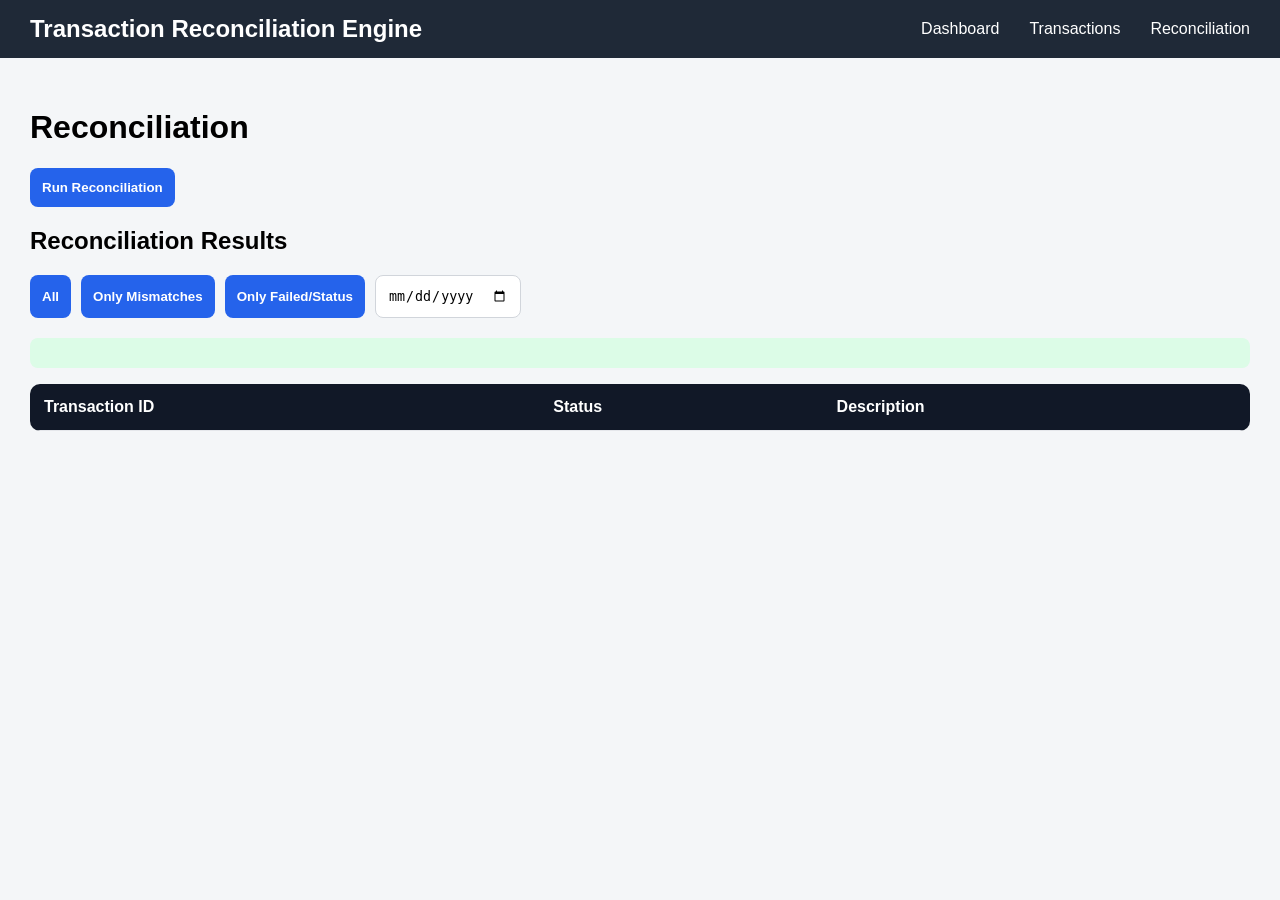
==== static/reconciliation.html @ 6c800c65 "linking static routes to flask" ====
<!DOCTYPE html>
<html>
<head>
    <title>Reconciliation</title>
    <link rel="stylesheet" href="/static/css/style.css">
</head>
<body>

<nav>
    <h2>Transaction Reconciliation Engine</h2>

    <div class="nav-links">
        <a href="index">Dashboard</a>
        <a href="transactions">Transactions</a>
        <a href="reconciliation">Reconciliation</a>
    </div>
</nav>

<main>
    <h1>Reconciliation</h1>

    <button id="runBtn">Run Reconciliation</button>

    <h2>Reconciliation Results</h2>
<div class="filters">
    <button onclick="filterResults('All')">All</button>
    <button onclick="filterResults('Mismatch')">Only Mismatches</button>
    <button onclick="filterResults('StatusMismatch')">Only Failed/Status</button>
    <input type="date" id="dateFilter" onchange="applyDateFilter()">
</div>

<p id="emptyMessage" class="empty-message"></p>
    <table>
        <thead>
            <tr>
                <th>Transaction ID</th>
                <th>Status</th>
                <th>Description</th>
            </tr>
        </thead>
        <tbody id="reconciliationTable"></tbody>
    </table>
</main>

<script src="js/reconciliation.js"></script>
</body>
</html>
---- static/css/style.css ----
body {
    margin: 0;
    font-family: Arial, sans-serif;
    background: #f4f6f8;
}

nav {
    background: #1f2937;
    color: white;
    padding: 15px 30px;
    display: flex;
    justify-content: space-between;
    align-items: center;
}

nav h2 {
    margin: 0;
}

.nav-links {
    display: flex;
    gap: 30px;
}

.nav-links a {
    color: white;
    text-decoration: none;
}

.nav-links a:hover {
    color: #93c5fd;
}

main {
    padding: 30px;
}

.page-subtitle {
    color: #6b7280;
    margin-top: -10px;
    margin-bottom: 25px;
}

.cards {
    display: grid;
    grid-template-columns: repeat(4, 1fr);
    gap: 15px;
    margin-bottom: 30px;
}

.card {
    background: white;
    padding: 20px;
    border-radius: 10px;
    border-left: 5px solid #2563eb;
    box-shadow: 0 2px 8px rgba(0,0,0,0.08);
    transition: 0.3s;
}

.card:hover {
    transform: translateY(-5px);
}

.card p {
    font-size: 30px;
    font-weight: bold;
}

.success {
    border-left-color: #16a34a;
}

.danger {
    border-left-color: #dc2626;
}

.warning {
    border-left-color: #f59e0b;
}

.dashboard-grid {
    display: grid;
    grid-template-columns: 0.8fr 1.2fr;
    gap: 25px;
    align-items: start;
}

.panel {
    background: white;
    padding: 22px;
    border-radius: 14px;
    box-shadow: 0 4px 14px rgba(0,0,0,0.07);
}

.chart-container {
    max-width: 430px;
    margin: auto;
}

.dashboard-action {
    display: flex;
    justify-content: space-between;
    align-items: center;
    margin-bottom: 20px;
}

.primary-btn {
    background: #2563eb;
    padding: 11px 16px;
    border-radius: 8px;
    color: white;
    text-decoration: none;
    font-weight: bold;
}

table {
    width: 100%;
    background: white;
    border-collapse: collapse;
    border-radius: 10px;
    overflow: hidden;
}

th, td {
    padding: 14px;
    border-bottom: 1px solid #e5e7eb;
    text-align: left;
}

th {
    background: #111827;
    color: white;
}

tr:hover {
    background-color: #f3f4f6;
}

.status {
    padding: 6px 12px;
    border-radius: 20px;
    font-size: 14px;
    font-weight: bold;
    color: white;
}

.match {
    background-color: #16a34a;
}

.amount {
    background-color: #dc2626;
}

.missing {
    background-color: #f59e0b;
}

.failed {
    background-color: #7c3aed;
}

.form-section {
    background: white;
    padding: 20px;
    border-radius: 10px;
    margin-bottom: 30px;
}

form {
    display: grid;
    grid-template-columns: repeat(5, minmax(150px, 1fr));
    gap: 10px;
}

input {
    padding: 12px;
    border: 1px solid #d1d5db;
    border-radius: 8px;
}

button {
    padding: 12px;
    border: none;
    border-radius: 8px;
    background: #2563eb;
    color: white;
    font-weight: bold;
    cursor: pointer;
}

button:hover {
    opacity: 0.9;
}

.edit-btn {
    background: #f59e0b;
    margin-right: 5px;
}

.delete-btn {
    background: #dc2626;
}

.search-box {
    width: 300px;
    padding: 12px;
    margin-bottom: 20px;
    border: 1px solid #d1d5db;
    border-radius: 8px;
}

.filters {
    display: flex;
    gap: 10px;
    margin: 20px 0;
}

.empty-message {
    margin-top: 20px;
    padding: 15px;
    background: #dcfce7;
    color: #166534;
    border-radius: 8px;
    font-weight: bold;
}

@media (max-width: 900px) {
    .cards {
        grid-template-columns: 1fr 1fr;
    }

    .dashboard-grid {
        grid-template-columns: 1fr;
    }

    form {
        grid-template-columns: 1fr;
    }
}

.flow-section {
    background: white;
    padding: 20px;
    border-radius: 10px;
    margin-bottom: 30px;
}

.flow {
    display: grid;
    grid-template-columns: repeat(4, 1fr);
    gap: 15px;
}

.flow-step {
    padding: 15px;
    background: #e5e7eb;
    border-radius: 10px;
    text-align: center;
    font-weight: bold;
}

.flow-step.active {
    background: #2563eb;
    color: white;
}

.flow-note {
    color: #6b7280;
    margin-top: 15px;
}
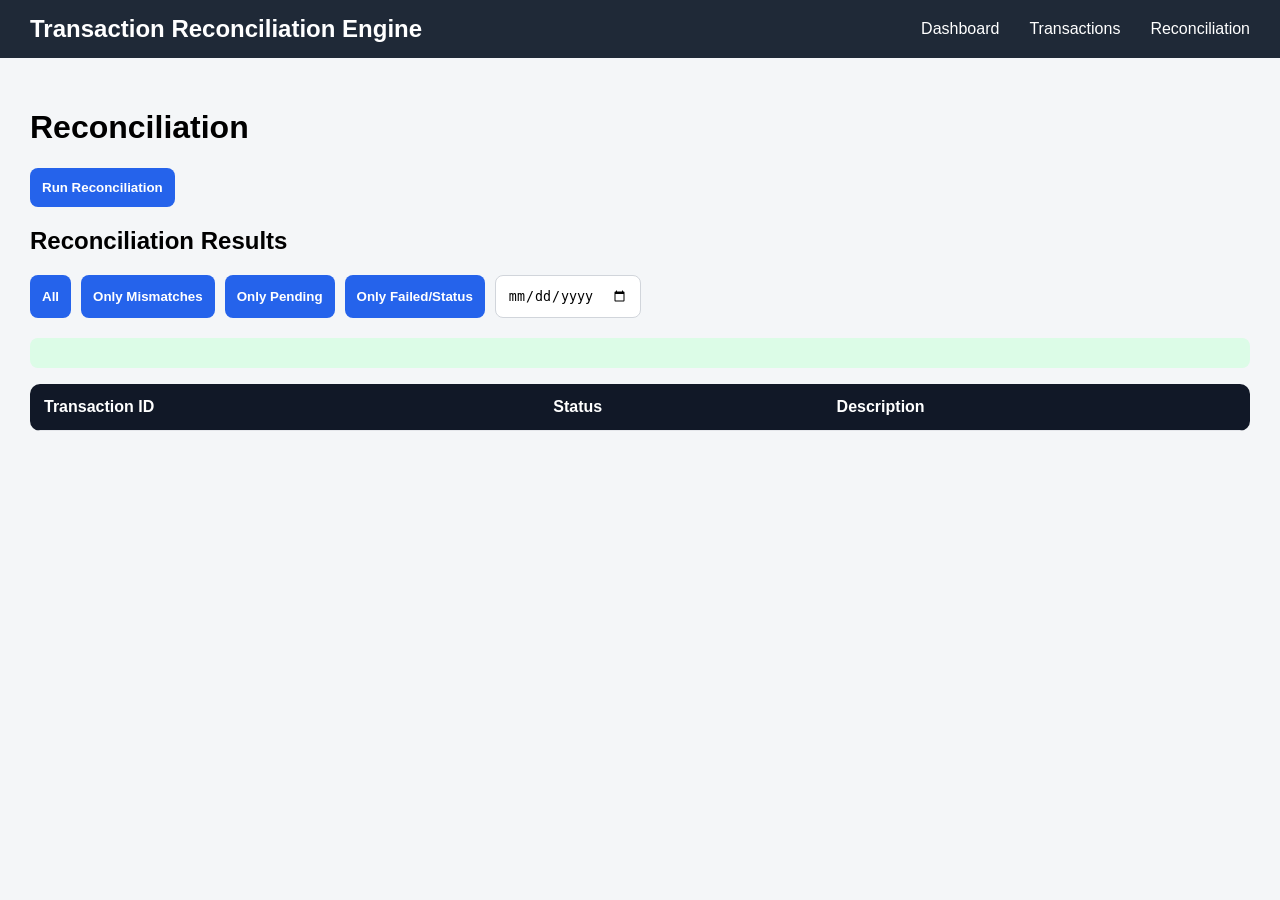
==== commit 2e1b9494: "Fixed pending state" ====
--- a/static/reconciliation.html
+++ b/static/reconciliation.html
@@ -25,6 +25,7 @@
 <div class="filters">
     <button onclick="filterResults('All')">All</button>
     <button onclick="filterResults('Mismatch')">Only Mismatches</button>
+    <button onclick="filterResults('Pending')">Only Pending</button>
     <button onclick="filterResults('StatusMismatch')">Only Failed/Status</button>
     <input type="date" id="dateFilter" onchange="applyDateFilter()">
 </div>
@@ -42,6 +43,6 @@
     </table>
 </main>
 
-<script src="js/reconciliation.js"></script>
+<script src="/static/js/reconciliation.js"></script>
 </body>
 </html>
--- a/static/css/style.css
+++ b/static/css/style.css
@@ -148,6 +148,10 @@
     background-color: #16a34a;
 }
 
+.pending {
+    background-color: #f59e0b;
+}
+
 .amount {
     background-color: #dc2626;
 }
@@ -158,6 +162,14 @@
 
 .failed {
     background-color: #7c3aed;
+}
+
+.pipeline-stage {
+    display: block;
+    margin-top: 4px;
+    font-size: 12px;
+    color: #6b7280;
+    font-weight: normal;
 }
 
 .form-section {
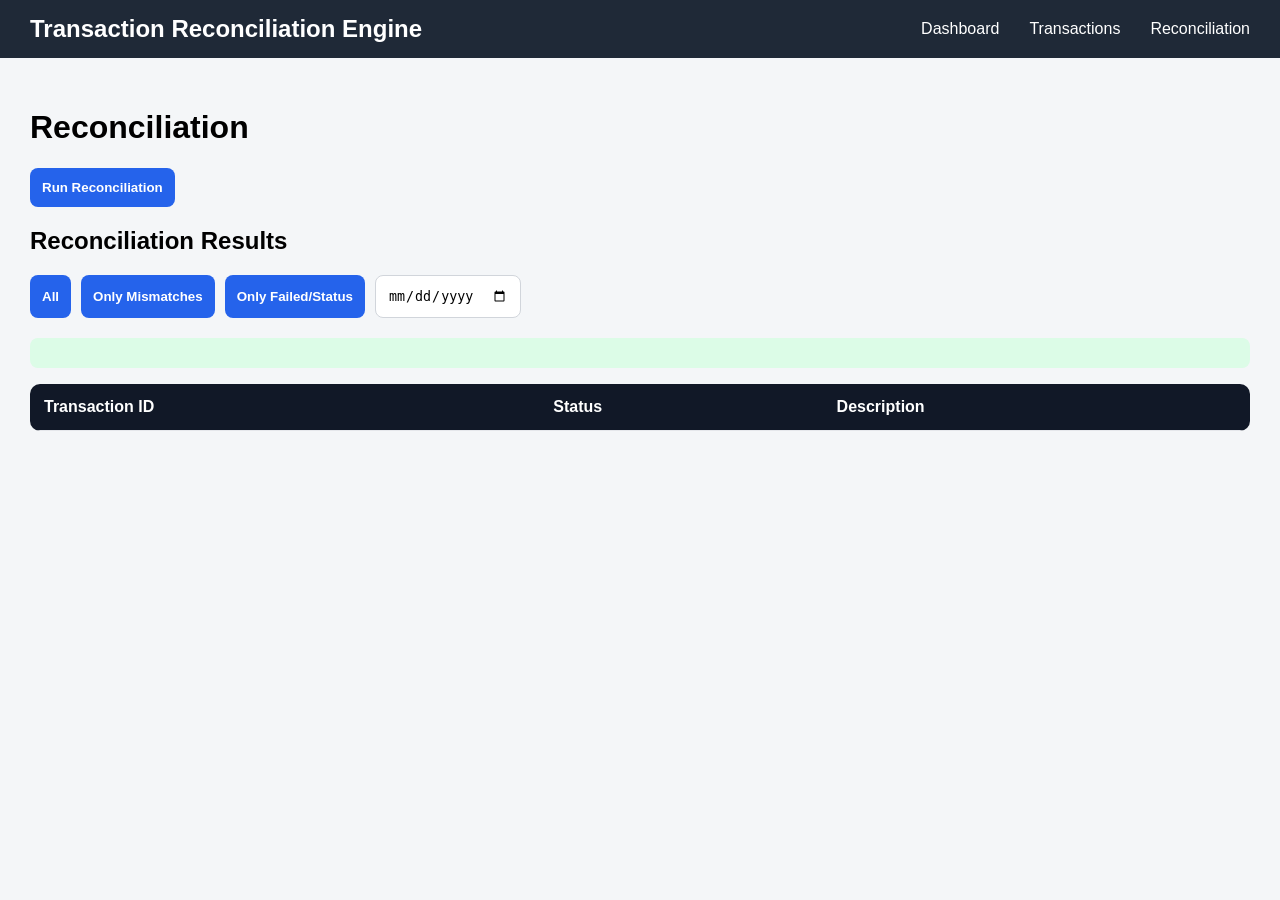
==== commit 34afefbc: "Got rid of pending state" ====
--- a/static/reconciliation.html
+++ b/static/reconciliation.html
@@ -25,7 +25,6 @@
 <div class="filters">
     <button onclick="filterResults('All')">All</button>
     <button onclick="filterResults('Mismatch')">Only Mismatches</button>
-    <button onclick="filterResults('Pending')">Only Pending</button>
     <button onclick="filterResults('StatusMismatch')">Only Failed/Status</button>
     <input type="date" id="dateFilter" onchange="applyDateFilter()">
 </div>
--- a/static/css/style.css
+++ b/static/css/style.css
@@ -148,10 +148,6 @@
     background-color: #16a34a;
 }
 
-.pending {
-    background-color: #f59e0b;
-}
-
 .amount {
     background-color: #dc2626;
 }
@@ -162,14 +158,6 @@
 
 .failed {
     background-color: #7c3aed;
-}
-
-.pipeline-stage {
-    display: block;
-    margin-top: 4px;
-    font-size: 12px;
-    color: #6b7280;
-    font-weight: normal;
 }
 
 .form-section {
